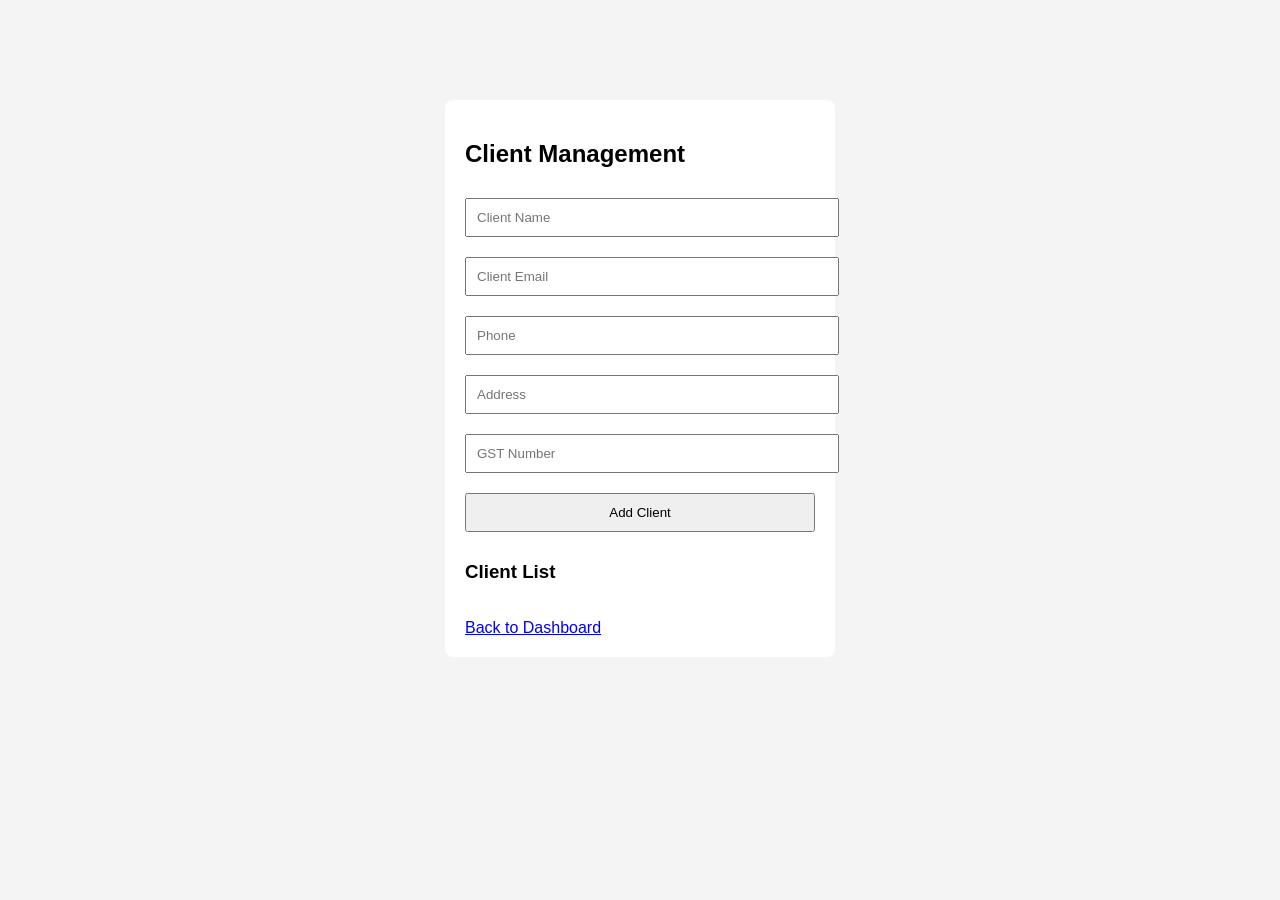
==== clients.html @ deb6c1f8 "Implemented client management frontend with backend integration" ====
<!DOCTYPE html>
<html>
<head>
    <title>Clients - InvoiceKit</title>
    <link rel="stylesheet" href="css/style.css">
</head>
<body>

<div class="container">
    <h2>Client Management</h2>

    <input type="text" id="name" placeholder="Client Name">
    <input type="email" id="email" placeholder="Client Email">
    <input type="text" id="phone" placeholder="Phone">
    <input type="text" id="address" placeholder="Address">
    <input type="text" id="gstNumber" placeholder="GST Number">

    <button onclick="addClient()">Add Client</button>

    <h3>Client List</h3>
    <div id="clientList"></div>

    <br>
    <a href="dashboard.html">Back to Dashboard</a>
</div>

<script src="js/api.js"></script>
<script src="js/client.js"></script>

</body>
</html>
---- css/style.css ----
body {
    font-family: Arial;
    background: #f4f4f4;
}

.container {
    width: 350px;
    margin: 100px auto;
    padding: 20px;
    background: white;
    border-radius: 8px;
}

input, button {
    width: 100%;
    margin: 10px 0;
    padding: 10px;
}

.client-card {
    padding: 10px;
    background: white;
    border-radius: 8px;
    margin: 10px 0;
}
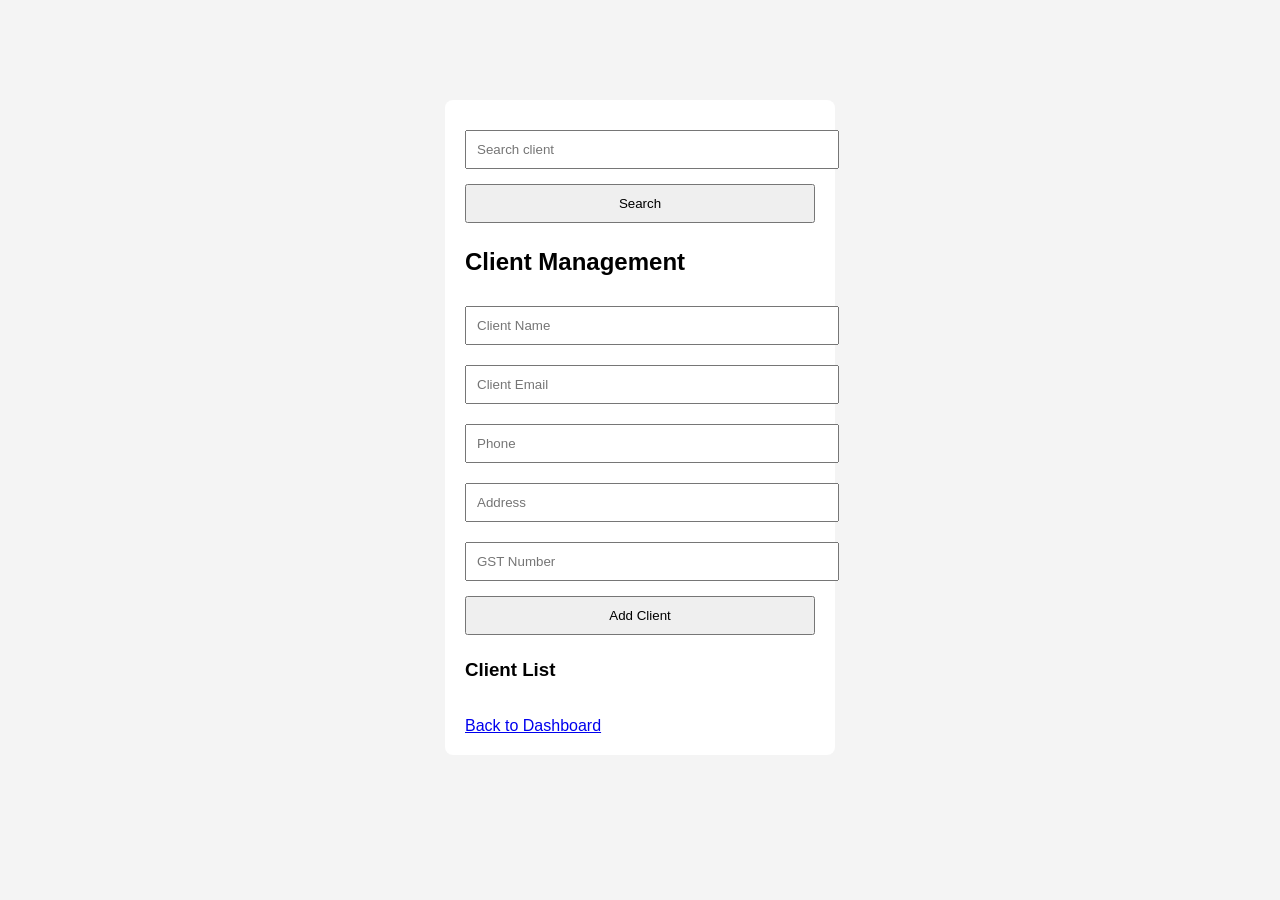
==== commit 310d3f15: "Day 17 complete - client and invoice search functionality added" ====
--- a/clients.html
+++ b/clients.html
@@ -7,6 +7,10 @@
 <body>
 
 <div class="container">
+
+<input type="text" id="searchClient" placeholder="Search client">
+<button onclick="searchClients()">Search</button>
+
     <h2>Client Management</h2>
 
     <input type="text" id="name" placeholder="Client Name">
--- a/css/style.css
+++ b/css/style.css
@@ -22,4 +22,19 @@
     background: white;
     border-radius: 8px;
     margin: 10px 0;
+}
+
+.invoice-card {
+    padding: 10px;
+    background: white;
+    border-radius: 8px;
+    margin: 10px 0;
+}
+
+.item-row {
+    margin: 10px 0;
+}
+
+button {
+    margin: 5px 0;
 }
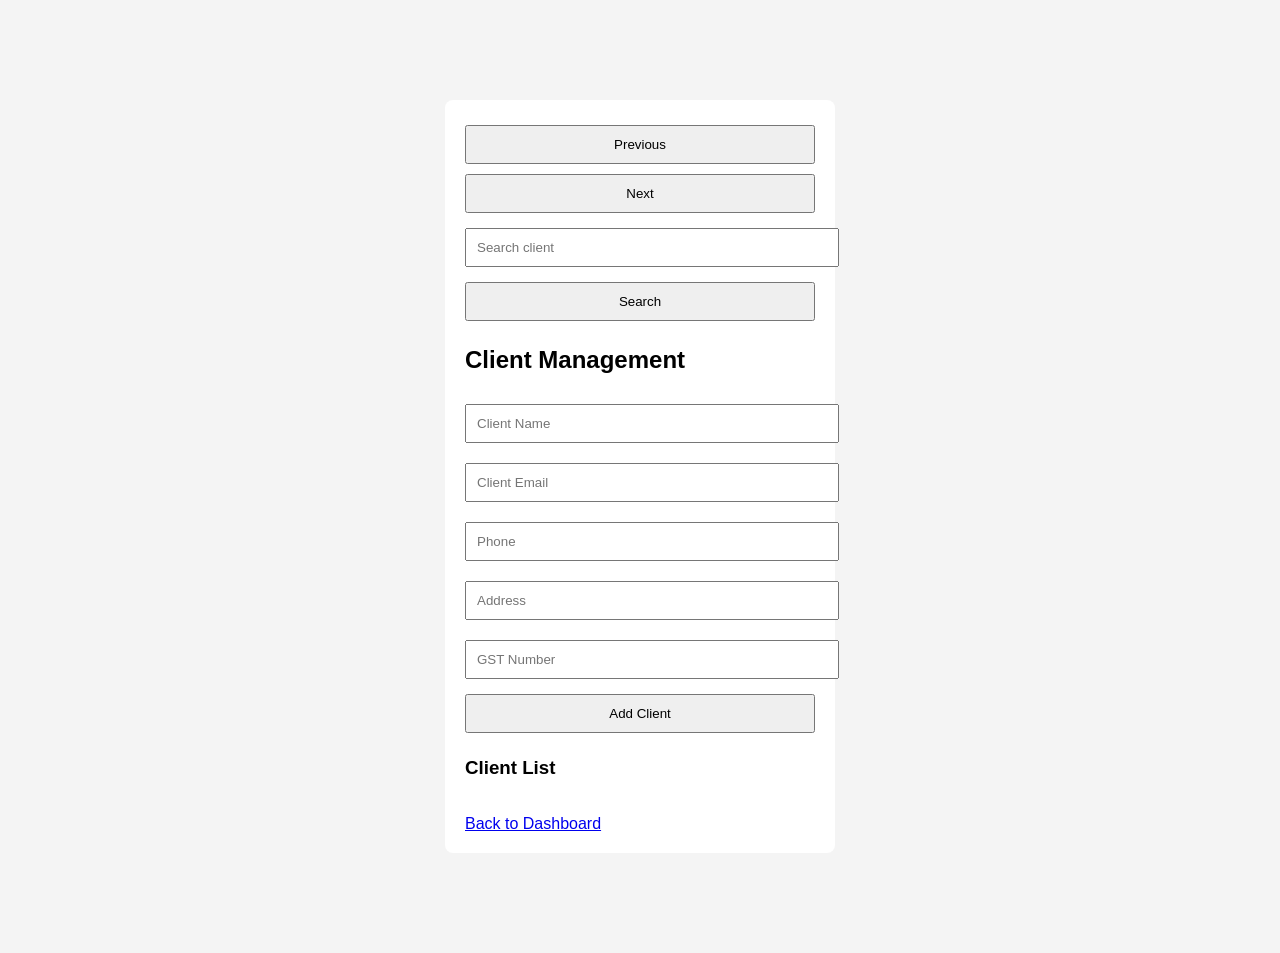
==== commit edf7c453: "Day 19 complete - integrated pagination UI for clients and invoices" ====
--- a/clients.html
+++ b/clients.html
@@ -7,6 +7,10 @@
 <body>
 
 <div class="container">
+
+<button onclick="prevClientPage()">Previous</button>
+<button onclick="nextClientPage()">Next</button>
+
 
 <input type="text" id="searchClient" placeholder="Search client">
 <button onclick="searchClients()">Search</button>
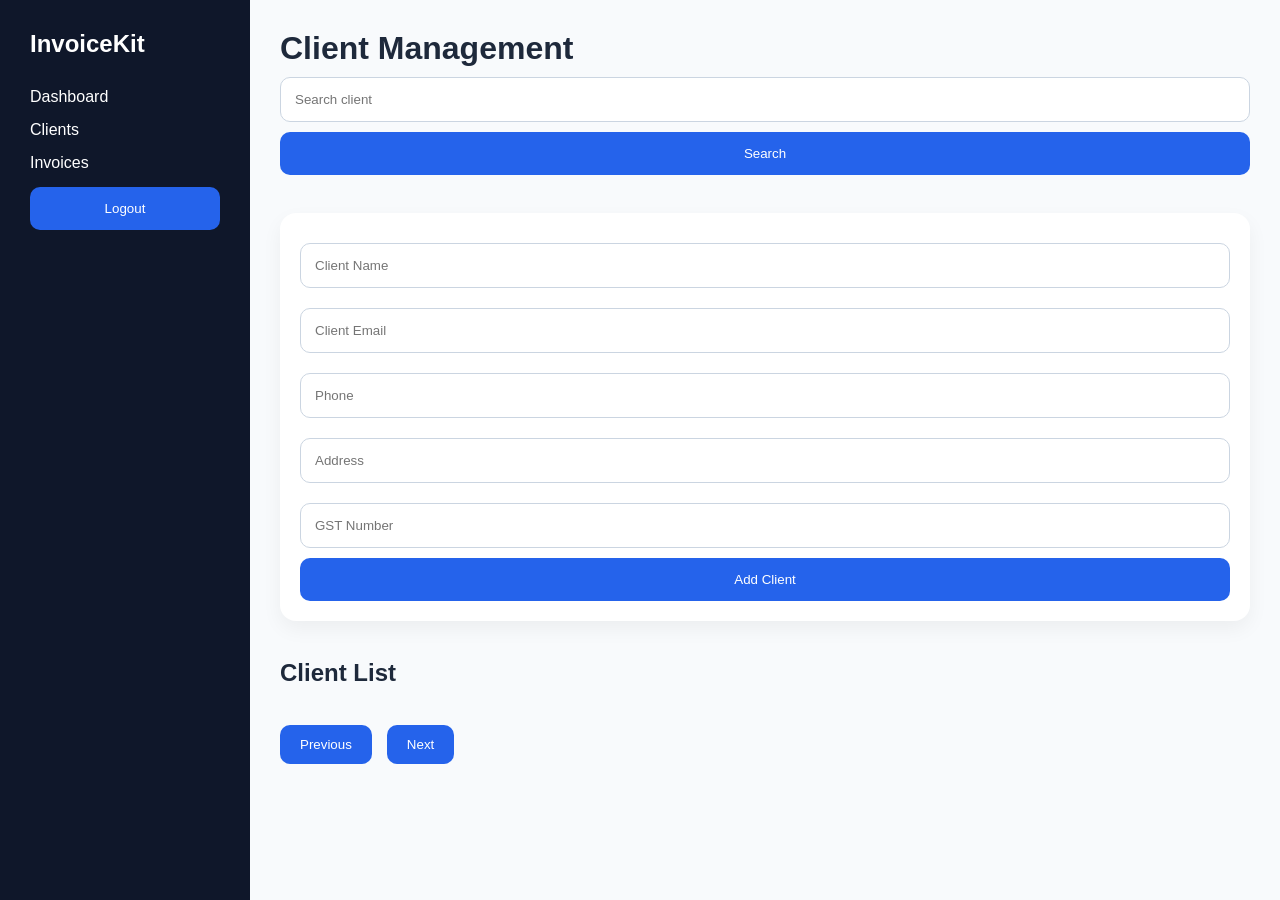
==== commit ad9098d1: "updated UI" ====
--- a/clients.html
+++ b/clients.html
@@ -6,30 +6,59 @@
 </head>
 <body>
 
-<div class="container">
+<div class="layout">
 
-<button onclick="prevClientPage()">Previous</button>
-<button onclick="nextClientPage()">Next</button>
+    <!-- Sidebar -->
+    <div class="sidebar">
+        <h2>InvoiceKit</h2>
 
+        <a href="dashboard.html">Dashboard</a>
+        <a href="clients.html">Clients</a>
+        <a href="invoices.html">Invoices</a>
 
-<input type="text" id="searchClient" placeholder="Search client">
-<button onclick="searchClients()">Search</button>
+        <button onclick="logout()">Logout</button>
+    </div>
 
-    <h2>Client Management</h2>
+    <!-- Main Content -->
+    <div class="main-content">
 
-    <input type="text" id="name" placeholder="Client Name">
-    <input type="email" id="email" placeholder="Client Email">
-    <input type="text" id="phone" placeholder="Phone">
-    <input type="text" id="address" placeholder="Address">
-    <input type="text" id="gstNumber" placeholder="GST Number">
+        <h1>Client Management</h1>
 
-    <button onclick="addClient()">Add Client</button>
+        <!-- Search -->
+        <input type="text" id="searchClient" placeholder="Search client">
+        <button onclick="searchClients()">Search</button>
 
-    <h3>Client List</h3>
-    <div id="clientList"></div>
+        <br><br>
 
-    <br>
-    <a href="dashboard.html">Back to Dashboard</a>
+        <!-- Add Client Form -->
+        <div class="client-card">
+
+            <input type="text" id="name" placeholder="Client Name">
+            <input type="email" id="email" placeholder="Client Email">
+            <input type="text" id="phone" placeholder="Phone">
+            <input type="text" id="address" placeholder="Address">
+            <input type="text" id="gstNumber" placeholder="GST Number">
+
+            <button onclick="addClient()">Add Client</button>
+
+        </div>
+
+        <br>
+
+        <!-- Client List -->
+        <h2>Client List</h2>
+        <div id="clientList"></div>
+
+        <br>
+
+        <!-- Pagination -->
+        <div class="pagination">
+    <button onclick="prevClientPage()">Previous</button>
+    <button onclick="nextClientPage()">Next</button>
+</div>
+
+    </div>
+
 </div>
 
 <script src="js/api.js"></script>
--- a/css/style.css
+++ b/css/style.css
@@ -1,40 +1,185 @@
-body {
-    font-family: Arial;
-    background: #f4f4f4;
+* {
+    margin: 0;
+    padding: 0;
+    box-sizing: border-box;
 }
 
-.container {
-    width: 350px;
-    margin: 100px auto;
-    padding: 20px;
-    background: white;
-    border-radius: 8px;
+body {
+    font-family: Inter, sans-serif;
+    background: #f8fafc;
+    color: #1e293b;
 }
 
-input, button {
-    width: 100%;
-    margin: 10px 0;
-    padding: 10px;
+/* Auth pages */
+
+.auth-container {
+    min-height: 100vh;
+    display: flex;
+    justify-content: center;
+    align-items: center;
+    background: linear-gradient(
+        135deg,
+        #0f172a,
+        #1e293b
+    );
 }
 
-.client-card {
-    padding: 10px;
+.auth-card {
+    width: 400px;
     background: white;
-    border-radius: 8px;
-    margin: 10px 0;
+    padding: 40px;
+    border-radius: 20px;
+    box-shadow: 0 15px 40px rgba(0,0,0,0.15);
 }
 
-.invoice-card {
-    padding: 10px;
-    background: white;
-    border-radius: 8px;
-    margin: 10px 0;
+.auth-card h2 {
+    margin-bottom: 20px;
 }
 
-.item-row {
+input, select {
+    width: 100%;
+    padding: 14px;
     margin: 10px 0;
+    border: 1px solid #cbd5e1;
+    border-radius: 10px;
+    outline: none;
 }
 
 button {
-    margin: 5px 0;
+    width: 100%;
+    padding: 14px;
+    background: #2563eb;
+    color: white;
+    border: none;
+    border-radius: 10px;
+    cursor: pointer;
+    transition: 0.2s;
+}
+
+button:hover {
+    background: #1d4ed8;
+}
+
+/* Dashboard layout */
+
+.layout {
+    display: flex;
+}
+
+.sidebar {
+    width: 250px;
+    min-height: 100vh;
+    background: #0f172a;
+    padding: 30px;
+    color: white;
+}
+
+.sidebar h2 {
+    margin-bottom: 30px;
+}
+
+.sidebar a {
+    display: block;
+    color: white;
+    text-decoration: none;
+    margin: 15px 0;
+}
+
+.main-content {
+    flex: 1;
+    padding: 30px;
+}
+
+/* Dashboard cards */
+
+.stats-grid {
+    display: grid;
+    grid-template-columns: repeat(3, 1fr);
+    gap: 20px;
+}
+
+.stat-card {
+    background: white;
+    padding: 25px;
+    border-radius: 16px;
+    box-shadow: 0 8px 20px rgba(0,0,0,0.06);
+}
+
+.stat-card h3 {
+    margin-bottom: 10px;
+    color: #64748b;
+}
+
+.stat-card p {
+    font-size: 28px;
+    font-weight: bold;
+}
+
+/* Cards */
+
+.client-card,
+.invoice-card {
+    background: white;
+    padding: 20px;
+    border-radius: 16px;
+    margin: 15px 0;
+    box-shadow: 0 8px 20px rgba(0,0,0,0.05);
+}
+
+/* Client list cards */
+
+.client-card {
+    background: white;
+    padding: 20px;
+    border-radius: 16px;
+    margin: 20px 0;
+    box-shadow: 0 8px 20px rgba(0,0,0,0.05);
+}
+
+.client-card h4 {
+    margin-bottom: 8px;
+    font-size: 18px;
+}
+
+.client-card p {
+    margin: 4px 0;
+    color: #475569;
+}
+
+/* Small buttons */
+
+.small-btn {
+    width: auto;
+    padding: 10px 18px;
+    margin-top: 12px;
+}
+
+/* Pagination container */
+
+.pagination {
+    display: flex;
+    gap: 15px;
+    margin-top: 20px;
+}
+
+.pagination button {
+    width: auto;
+    padding: 12px 20px;
+}
+
+/* Status badges */
+
+.status-paid {
+    color: green;
+    font-weight: bold;
+}
+
+.status-pending {
+    color: orange;
+    font-weight: bold;
+}
+
+.status-overdue {
+    color: red;
+    font-weight: bold;
 }
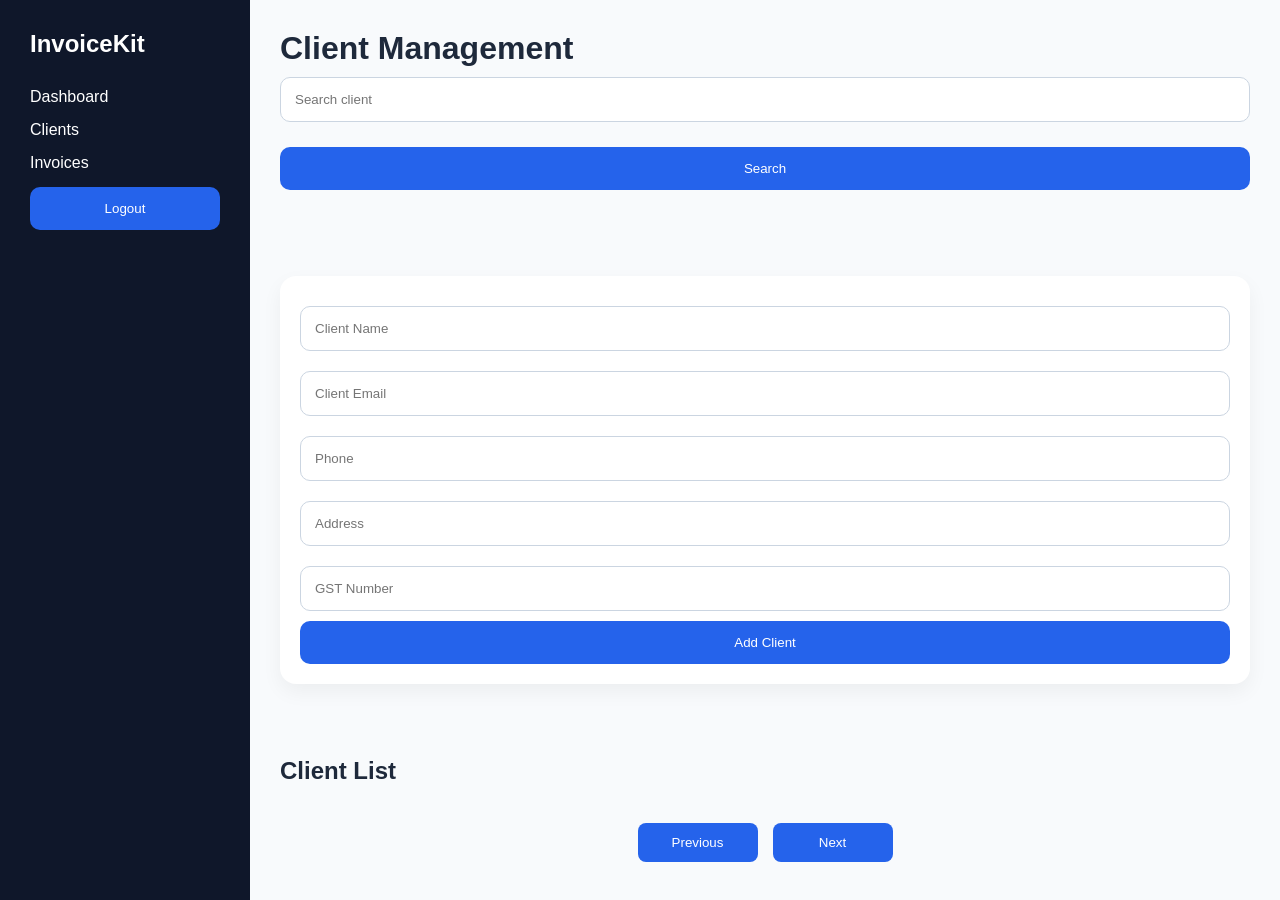
==== commit 953c690a: "Day 21 complete - modernized UI/UX and added logout flow" ====
--- a/clients.html
+++ b/clients.html
@@ -23,7 +23,7 @@
     <div class="main-content">
 
         <h1>Client Management</h1>
-
+        <div class="toolbar">
         <!-- Search -->
         <input type="text" id="searchClient" placeholder="Search client">
         <button onclick="searchClients()">Search</button>
@@ -44,6 +44,7 @@
         </div>
 
         <br>
+        </div>
 
         <!-- Client List -->
         <h2>Client List</h2>
--- a/css/style.css
+++ b/css/style.css
@@ -182,4 +182,86 @@
 .status-overdue {
     color: red;
     font-weight: bold;
+}
+
+/* Status badges */
+
+.status-badge {
+    display: inline-block;
+    padding: 8px 14px;
+    border-radius: 20px;
+    font-size: 12px;
+    font-weight: bold;
+    margin-top: 10px;
+}
+
+.status-paid {
+    background: #dcfce7;
+    color: #15803d;
+}
+
+.status-pending {
+    background: #fef3c7;
+    color: #b45309;
+}
+
+.status-overdue {
+    background: #fee2e2;
+    color: #dc2626;
+}
+
+.invoice-card {
+    transition: 0.2s;
+}
+
+.invoice-card:hover,
+.client-card:hover {
+    transform: translateY(-4px);
+    box-shadow: 0 15px 30px rgba(0,0,0,0.08);
+}
+
+.toolbar {
+    display: flex;
+    gap: 15px;
+    flex-wrap: wrap;
+    margin-bottom: 20px;
+}
+
+.toolbar input,
+.toolbar select {
+    flex: 1;
+    min-width: 180px;
+}
+
+.pagination {
+    justify-content: center;
+}
+
+.pagination button {
+    border-radius: 8px;
+    min-width: 120px;
+}
+
+@media (max-width: 768px) {
+
+    .layout {
+        flex-direction: column;
+    }
+
+    .sidebar {
+        width: 100%;
+        min-height: auto;
+    }
+
+    .stats-grid {
+        grid-template-columns: 1fr;
+    }
+
+    .toolbar {
+        flex-direction: column;
+    }
+
+    .pagination {
+        flex-direction: column;
+    }
 }
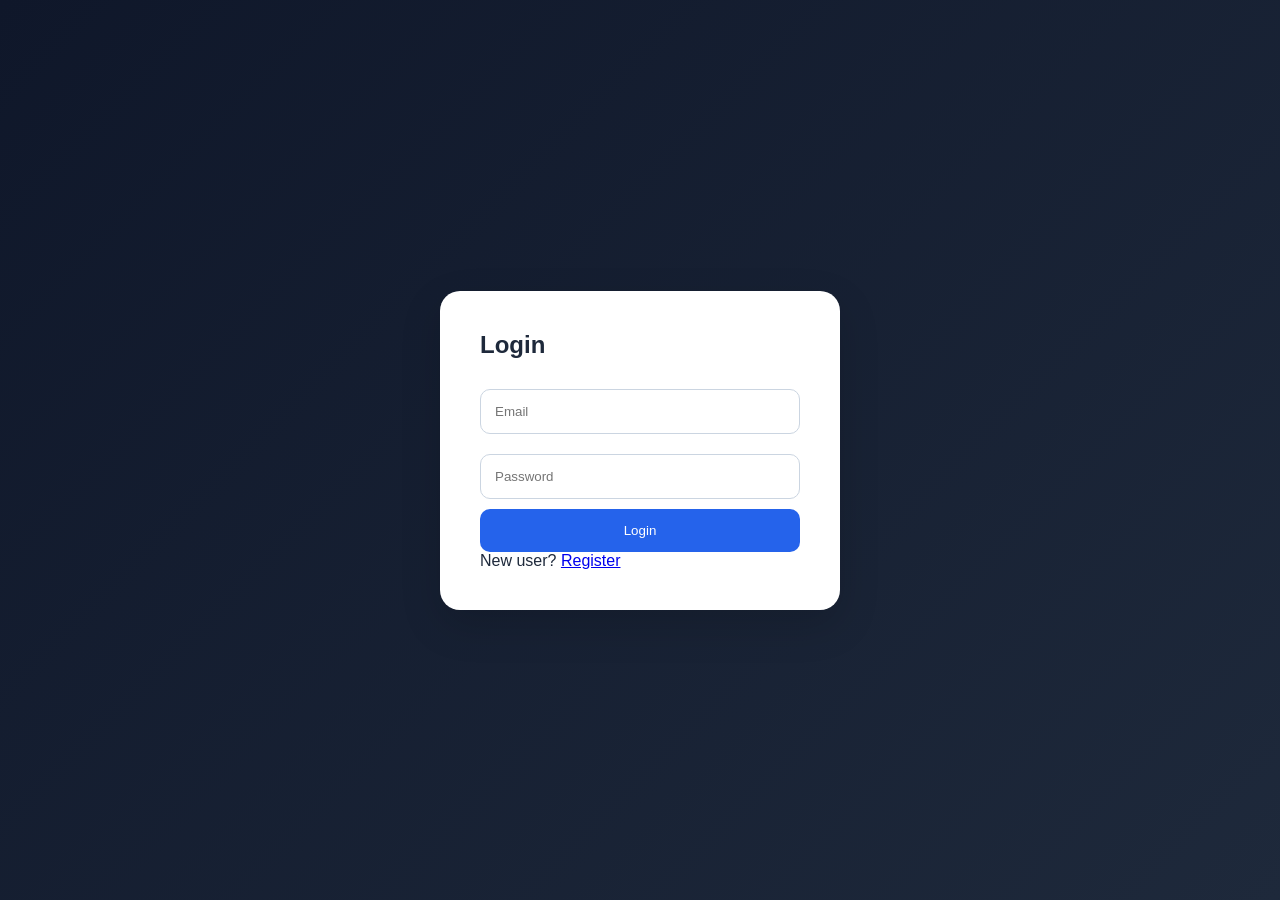
==== commit 0a81a457: "profile section added" ====
--- a/clients.html
+++ b/clients.html
@@ -12,6 +12,7 @@
     <div class="sidebar">
         <h2>InvoiceKit</h2>
 
+        <a href="profile.html">Profile</a>
         <a href="dashboard.html">Dashboard</a>
         <a href="clients.html">Clients</a>
         <a href="invoices.html">Invoices</a>
